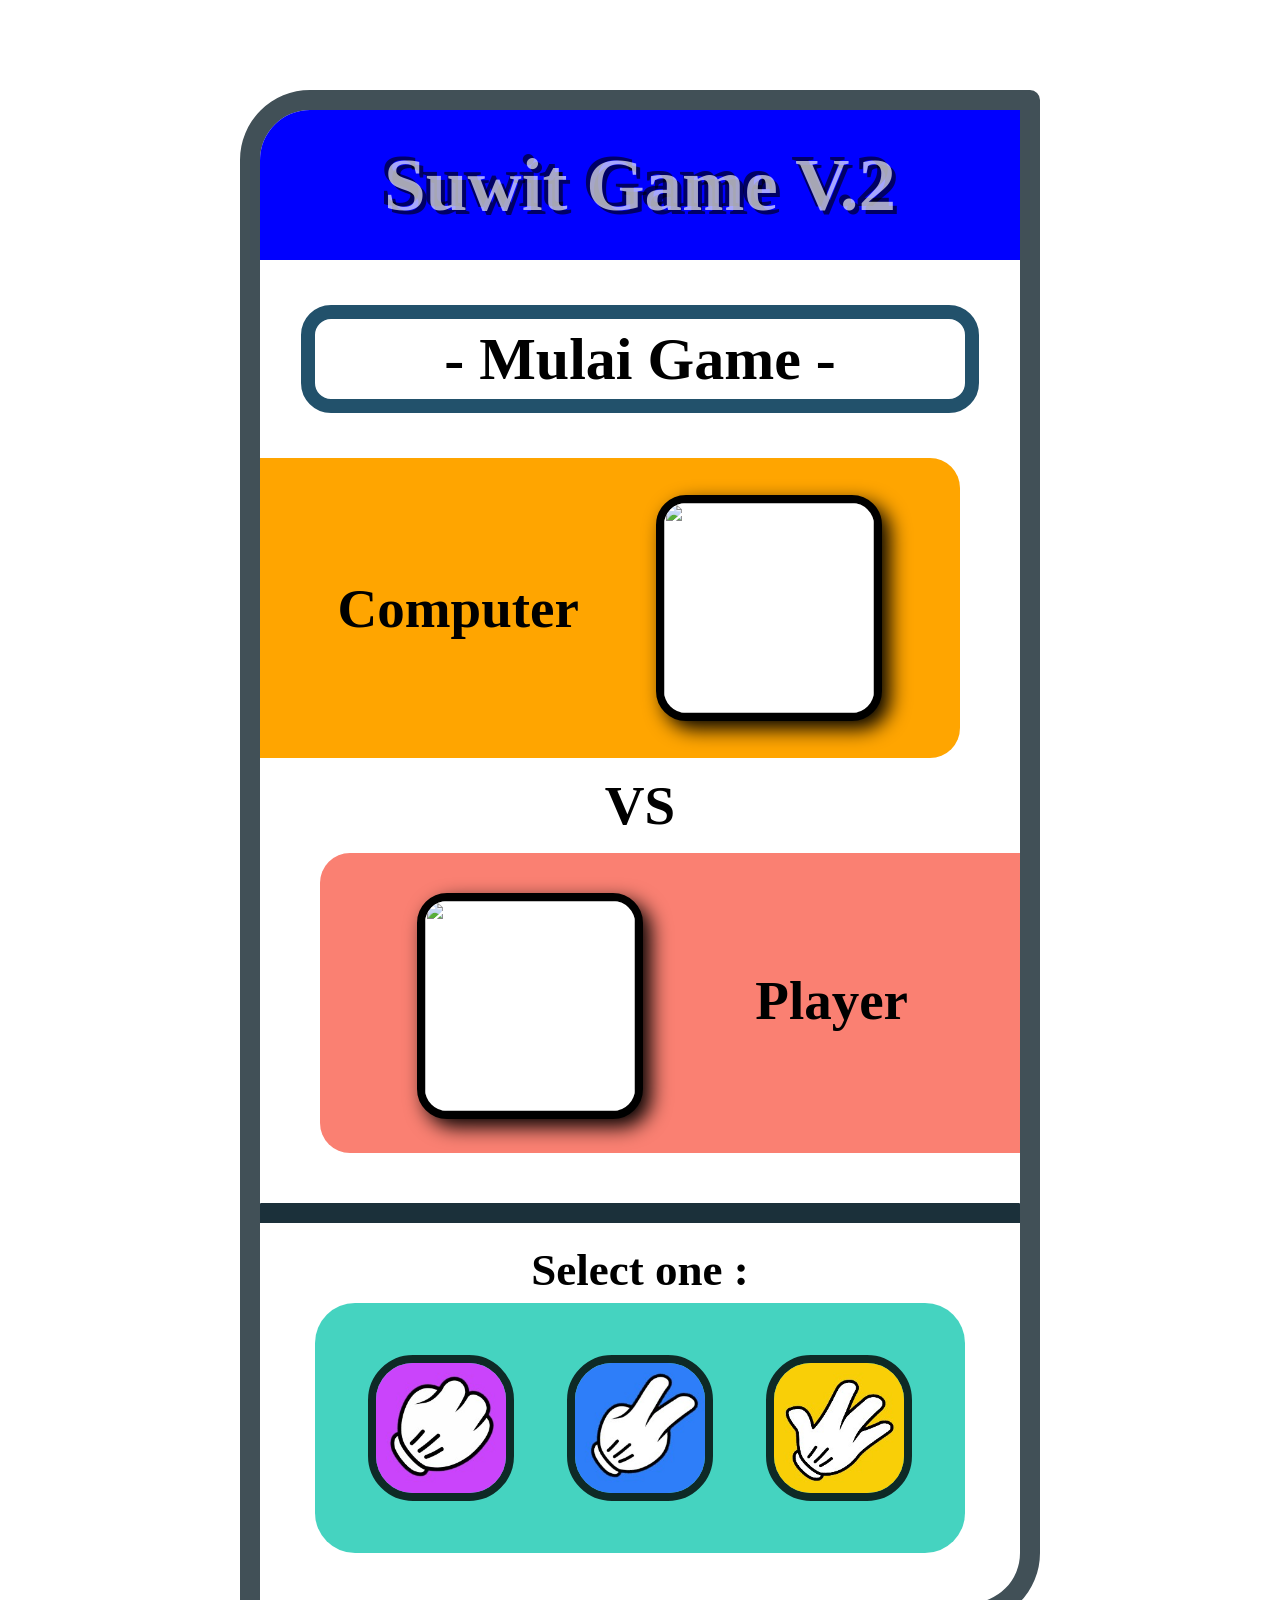
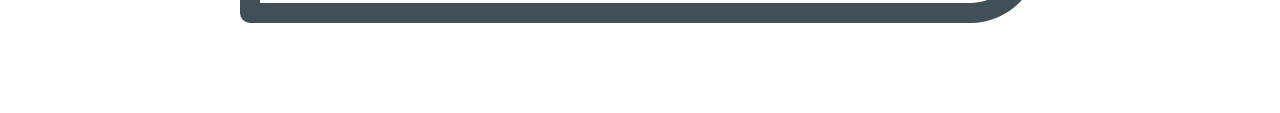
==== suwit-game-v2/index.html @ a6575e90 "first commit" ====
<!DOCTYPE html>
<html lang="en">
<head>
  <meta charset="UTF-8">
  <meta name="viewport" content="width=device-width, initial-scale=1.0">
  <meta http-equiv="X-UA-Compatible" content="ie=edge">
  <link rel="stylesheet" href="style.css" title="style" type="text/css" />
  <title>Document</title>
</head>
<body>
<div class="container cf">
  <h1>Suwit Game V.2</h1>
  <!-- Computer -->
  <div id="result">- Mulai Game -</div>
  <div class="computer">
    <h2 class="text-computer">Computer</h2>
    <img src="#" id="image-computer">
  </div>
  <h2 class="vs">VS</h2>
  <!-- Player -->
  <div class="player">
    <h2 class="text-player">Player</h2>
    <img src="#" id="image-player">
  </div>
  <div class="select">
    <h2>Select one :</h2>
    <div class="selection-of-player">
      <img src="image/stone.jpg" alt="select-stone" class="select-stone">
      <img src="image/scissors.jpg" alt="select-scissors" class="select-scissors">
      <img src="image/paper.jpg" alt="select-paper" class="select-paper">
    </div>
  </div>
</div>
<script type="text/javascript" charset="utf-8" src="script.js"></script>
</body>
</html>
---- suwit-game-v2/style.css ----
/* Reset CSS (Meyerweb.com) */
/*http://meyerweb.com/eric/tools/css/reset/ 
   v2.0 | 20110126
   License: none (public domain)
*/

html, body, div, span, applet, object, iframe,
h1, h2, h3, h4, h5, h6, p, blockquote, pre,
a, abbr, acronym, address, big, cite, code,
del, dfn, em, img, ins, kbd, q, s, samp,
small, strike, strong, sub, sup, tt, var,
b, u, i, center,
dl, dt, dd, ol, ul, li,
fieldset, form, label, legend,
table, caption, tbody, tfoot, thead, tr, th, td,
article, aside, canvas, details, embed, 
figure, figcaption, footer, header, hgroup, 
menu, nav, output, ruby, section, summary,
time, mark, audio, video {
    margin: 0;
    padding: 0;
    border: 0;
    font-size: 100%;
    font: inherit;
    vertical-align: baseline;
}
/* HTML5 display-role reset for older browsers */
article, aside, details, figcaption, figure, 
footer, header, hgroup, menu, nav, section {
    display: block;
}
body {
    line-height: 1;
}
ol, ul {
    list-style: none;
}
blockquote, q {
    quotes: none;
}
blockquote:before, blockquote:after,
q:before, q:after {
    content: '';
    content: none;
}
table {
    border-collapse: collapse;
    border-spacing: 0;
}

/* Clear-Fix */

/**
 * For modern browsers
 * 1. The space content is one way to avoid an Opera bug when the
 *    contenteditable attribute is included anywhere else in the document.
 *    Otherwise it causes space to appear at the top and bottom of elements
 *    that are clearfixed.
 * 2. The use of `table` rather than `block` is only necessary if using
 *    `:before` to contain the top-margins of child elements.
 */
.cf:before,
.cf:after {
    content: " "; /* 1 */
    display: table; /* 2 */
}

.cf:after {
    clear: both;
}

/**
 * For IE 6/7 only
 * Include this rule to trigger hasLayout and contain floats.
 */
.cf {
    *zoom: 1;
}

/* SUWIT GAME V.2 */
.container {
  width: 800px;
  margin: 90px auto;
  border-radius: 70px 10px 70px 10px;
  border: 20px solid #415057;
  box-sizing: border-box;
}
h1 {
  font: 75px/150px serif;
  height: 150px;
  font-weight: bold;
  /*margin-bottom: 20px;*/
  text-align: center;
  color: rgba(255,255,255,0.65);
  text-shadow: 4px 4px 0 rgba(0,0,0,.6), -4px -4px 0 rgb(0,0,0,.6);
  border-radius: 50px 0px 0 0;
  background-color: blue;
}
#result {
  width: 650px;
  height: 80px;
  font-size: 60px;
  text-align: center;
  font-weight: bold;
  border: 14px solid #22516b;
  margin: 45px auto;
  border-radius: 30px;
  display: flex;
  align-items: center;
  justify-content: center;
}
h2 {
  font-size: 55px;
  font-weight: bold;
}
/* COMPUTER */
.computer,
.player {
  width: 700px;
  height: 300px;
}
.computer {
  background-color: orange;
  border-radius: 0 30px 30px 0;
  display: flex;
  justify-content: space-evenly;
  align-items: center;
}
#image-computer,
#image-player {
  width: 210px;
  height: 210px;
  border-radius: 30px;
  border: 8px solid black;
  box-shadow: 8px 8px 20px black;
}
#image-computer {
  background-color: white;
}
.text-computer {
  float: left;
}
.vs {
  text-align: center;
  margin: 20px 0;
}
/* PLAYER */
.player {
  border-radius: 30px 0 0 30px;
  background-color: salmon;
  float: right;
  margin-bottom: 50px;
}
.text-player {
  float: right;
  margin: 120px 112px;
}
#image-player {
  float: right;
  margin: 40px 0px 0 0;
  background-color: white;
}
/* Player-Selector */
.select {
  border-top: 20px solid #1b303a ;
  border-radius: 1px;
  clear: right;
}
.select h2 {
  font-size: 45px;
  text-align: center;
  margin: 25px auto 10px;
}
.selection-of-player {
  width: 650px;
  height: 250px;
  background-color: rgba(29,202,178,0.819);
  box-sizing: border-box;
  margin: 0px auto 50px;
  clear: right;
  display: flex;
  justify-content: space-evenly;
  align-items: center;
  border-radius: 40px;
}
.select-stone,
.select-scissors,
.select-paper {
  width: 130px;
  height: 130px;
  border-radius: 45px;
  border: 8px solid rgba(0,0,0,0.799);
} 

.select-stone:active,
.select-scissors:active,
.select-paper:active {
  transform: scale(0.95);
  transition: .0000000001s;
  filter: brightness(50%);
}
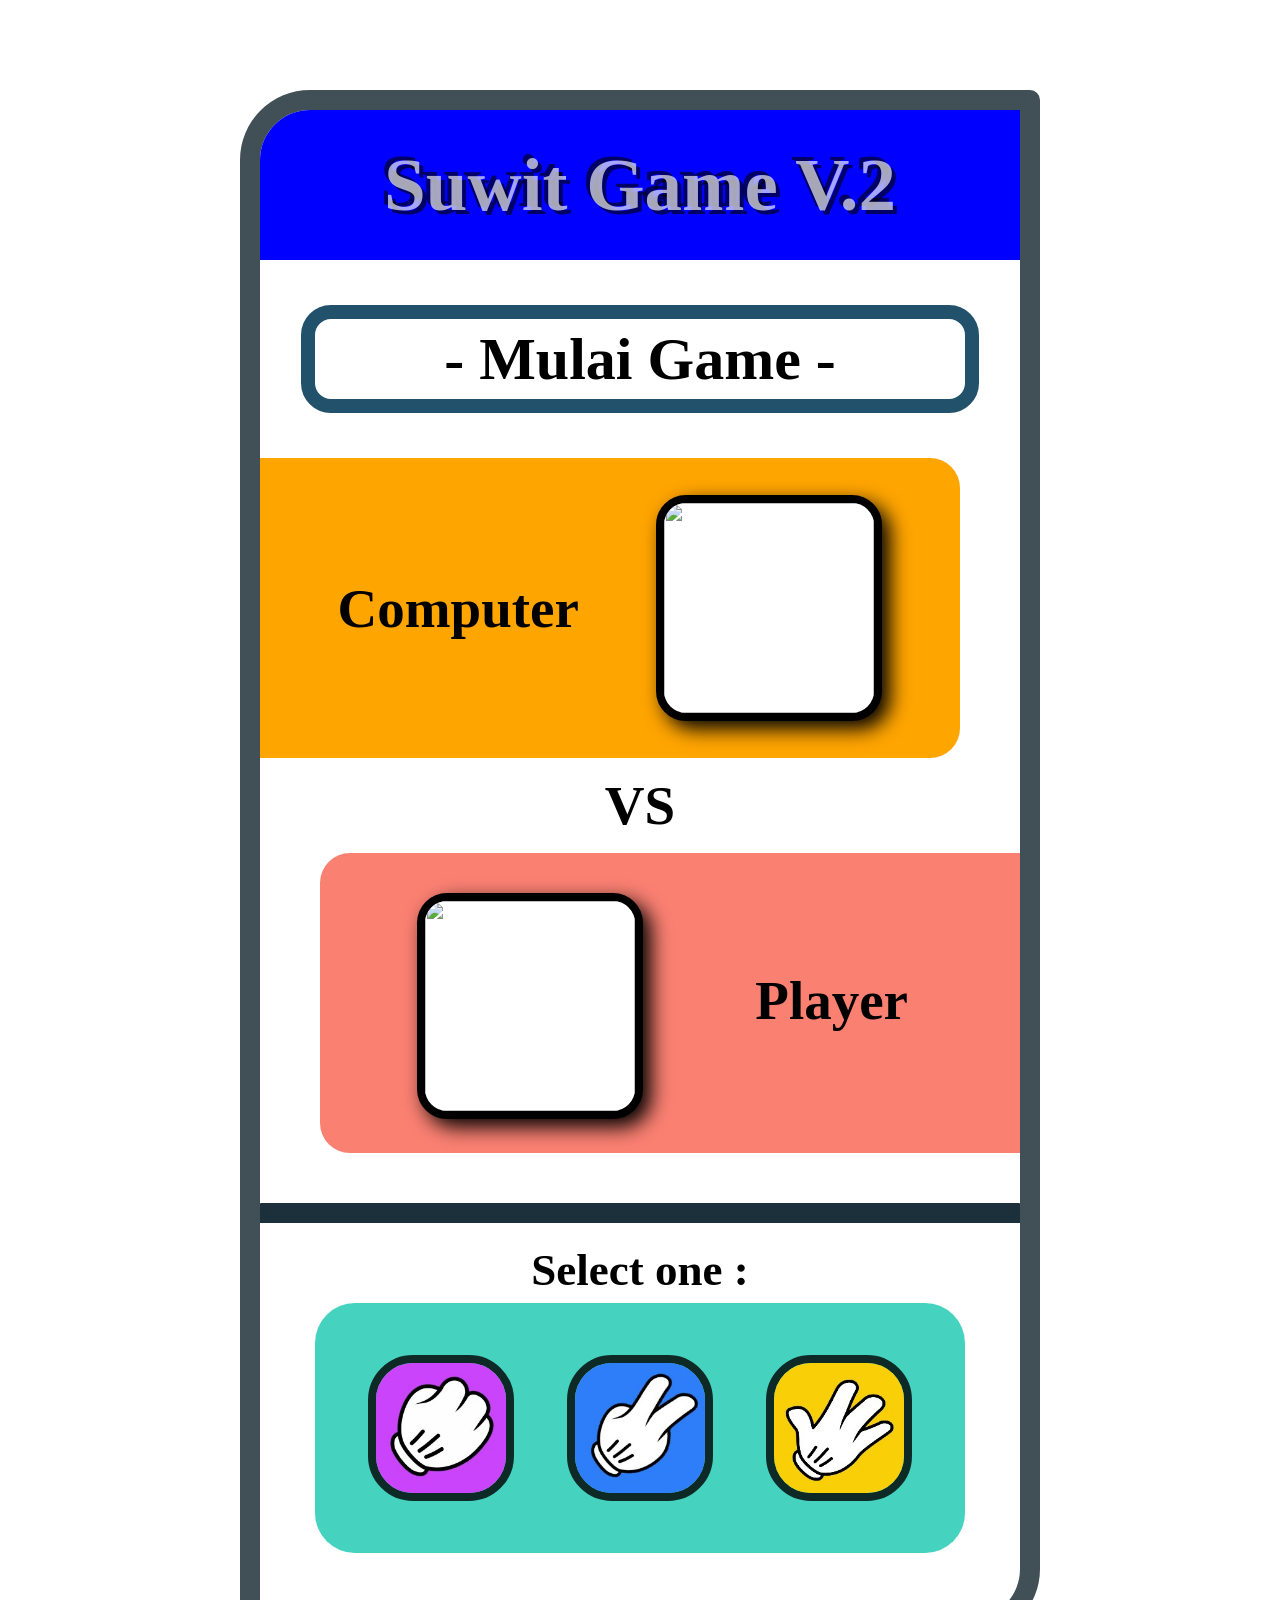
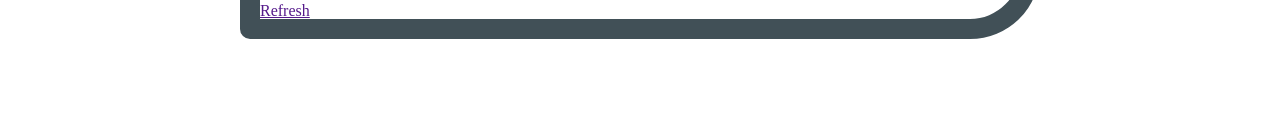
==== commit 460b023b: "modified" ====
--- a/suwit-game-v2/index.html
+++ b/suwit-game-v2/index.html
@@ -24,12 +24,13 @@
   </div>
   <div class="select">
     <h2>Select one :</h2>
-    <div class="selection-of-player">
-      <img src="image/stone.jpg" alt="select-stone" class="select-stone">
-      <img src="image/scissors.jpg" alt="select-scissors" class="select-scissors">
-      <img src="image/paper.jpg" alt="select-paper" class="select-paper">
+    <div id="selection-of-player">
+      <img src="image/stone.jpg" alt="stone" class="select-stone">
+      <img src="image/scissors.jpg" alt="scissors" class="select-scissors">
+      <img src="image/paper.jpg" alt="paper" class="select-paper">
     </div>
   </div>
+  <a href="">Refresh</a>
 </div>
 <script type="text/javascript" charset="utf-8" src="script.js"></script>
 </body>
--- a/suwit-game-v2/style.css
+++ b/suwit-game-v2/style.css
@@ -89,7 +89,6 @@
   font: 75px/150px serif;
   height: 150px;
   font-weight: bold;
-  /*margin-bottom: 20px;*/
   text-align: center;
   color: rgba(255,255,255,0.65);
   text-shadow: 4px 4px 0 rgba(0,0,0,.6), -4px -4px 0 rgb(0,0,0,.6);
@@ -171,7 +170,7 @@
   text-align: center;
   margin: 25px auto 10px;
 }
-.selection-of-player {
+#selection-of-player {
   width: 650px;
   height: 250px;
   background-color: rgba(29,202,178,0.819);
@@ -203,14 +202,3 @@
 
 
 
-
-
-
-
-
-
-
-
-
-
-
